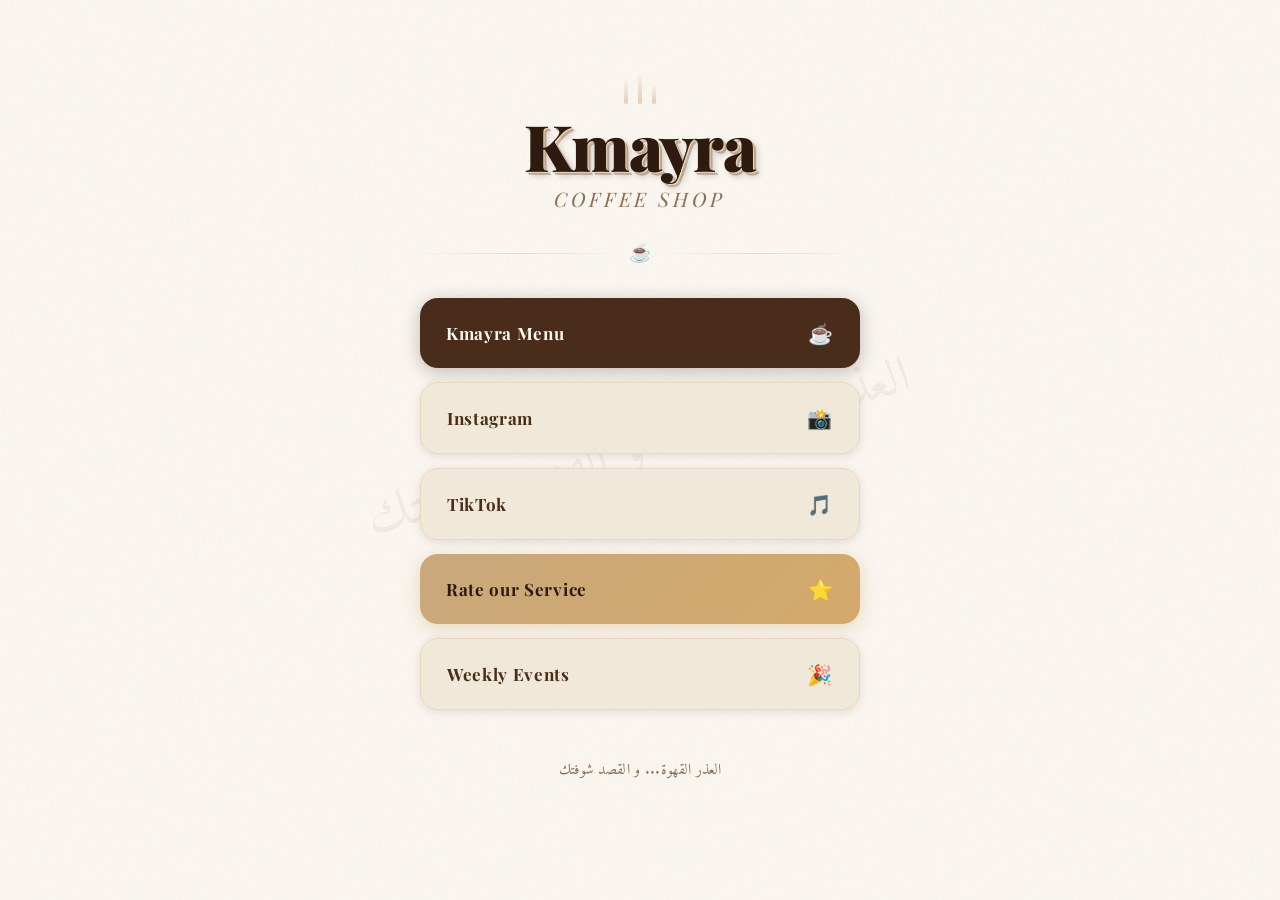
==== index.html @ 4f388abd "Add files via upload" ====
<!DOCTYPE html>
<html lang="en">
<head>
  <meta charset="UTF-8" />
  <meta name="viewport" content="width=device-width, initial-scale=1.0" />
  <meta name="description" content="Kmayra Coffee Shop — A cozy, modern café experience." />
  <title>Kmayra Coffee Shop</title>
  <link rel="stylesheet" href="style.css" />
</head>
<body>

  <!-- Arabic Calligraphy Background -->
  <div class="arabic-bg" aria-hidden="true">العذر القهوة... و القصد شوفتك</div>

  <main class="page">

    <!-- Hero -->
    <section class="hero">

      <!-- Steam animation -->
      <div class="steam-wrapper" aria-hidden="true">
        <div class="steam"></div>
        <div class="steam"></div>
        <div class="steam"></div>
      </div>

      <!-- Logo -->
      <div class="logo-container animate-in">
        <span class="logo-main">Kmayra</span>
        <span class="logo-sub">Coffee&nbsp;Shop</span>
      </div>

      <!-- Ornament divider -->
      <div class="ornament animate-in delay-1" aria-hidden="true">
        <span class="ornament-line"></span>
        <span class="ornament-icon">☕</span>
        <span class="ornament-line"></span>
      </div>

      <!-- Navigation Buttons -->
      <nav class="nav-links" aria-label="Main navigation">

        <a href="menu.html" class="nav-btn nav-btn--primary animate-in delay-2">
          <span class="btn-label">Kmayra Menu</span>
          <span class="btn-icon" aria-hidden="true">☕</span>
        </a>

        <a href="https://www.instagram.com/kmayra_coffeeshop/"
           target="_blank" rel="noopener noreferrer"
           class="nav-btn nav-btn--secondary animate-in delay-3">
          <span class="btn-label">Instagram</span>
          <span class="btn-icon" aria-hidden="true">📸</span>
        </a>

        <a href="https://www.tiktok.com/@kmayra_coffeeshop?_r=1&_t=ZS-961almNlycs"
           target="_blank" rel="noopener noreferrer"
           class="nav-btn nav-btn--secondary animate-in delay-4">
          <span class="btn-label">TikTok</span>
          <span class="btn-icon" aria-hidden="true">🎵</span>
        </a>

        <a href="https://www.google.com/maps/place/Kmayra+coffee+shop/@36.0304541,10.5072787,16.99z/data=!4m6!3m5!1s0x12fd85007e042441:0x80313b62e541119f!8m2!3d36.030453!4d10.5098625!16s%2Fg%2F11xp0xjvp0?entry=ttu&g_ep=EgoyMDI2MDQyOS4wIKXMDSoASAFQAw%3D%3D"
           target="_blank" rel="noopener noreferrer"
           class="nav-btn nav-btn--accent animate-in delay-5">
          <span class="btn-label">Rate our Service</span>
          <span class="btn-icon" aria-hidden="true">⭐</span>
        </a>

        <a href="events.html" class="nav-btn nav-btn--secondary animate-in delay-6">
          <span class="btn-label">Weekly Events</span>
          <span class="btn-icon" aria-hidden="true">🎉</span>
        </a>

      </nav>

      <!-- Footer tagline -->
      <p class="footer-tagline animate-in delay-6">
        العذر القهوة... و القصد شوفتك
      </p>

    </section>
  </main>

</body>
</html>
---- style.css ----
/* ============================================================
   KMAYRA COFFEE SHOP — Global Stylesheet
   ============================================================ */

@import url('https://fonts.googleapis.com/css2?family=Playfair+Display:ital,wght@0,400;0,700;0,900;1,400;1,700&family=Cormorant+Garamond:ital,wght@0,300;0,400;0,600;1,300;1,400&family=Amiri:ital,wght@0,400;0,700;1,400&display=swap');

/* ── Variables ─────────────────────────────────────────────── */
:root {
  --cream:        #faf6f0;
  --beige:        #f0e8d8;
  --parchment:    #e8d8c0;
  --latte:        #c9a87c;
  --espresso:     #4a2c1a;
  --mocha:        #2e1a0e;
  --ink:          #1c1108;
  --muted:        #8b6f50;
  --gold:         #b8860b;
  --soft-shadow:  rgba(74, 44, 26, 0.12);
  --deep-shadow:  rgba(30, 16, 8, 0.25);

  --font-display: 'Playfair Display', Georgia, serif;
  --font-body:    'Cormorant Garamond', Georgia, serif;
  --font-arabic:  'Amiri', serif;

  --radius-sm:    10px;
  --radius-md:    18px;
  --radius-lg:    28px;
  --radius-pill:  999px;

  --transition:   0.3s cubic-bezier(0.25, 0.46, 0.45, 0.94);
}

/* ── Reset & Base ───────────────────────────────────────────── */
*, *::before, *::after { box-sizing: border-box; margin: 0; padding: 0; }

html { scroll-behavior: smooth; -webkit-text-size-adjust: 100%; }

body {
  background-color: var(--cream);
  color: var(--espresso);
  font-family: var(--font-body);
  font-size: 17px;
  line-height: 1.7;
  min-height: 100vh;
  overflow-x: hidden;
}

/* ── Noise Texture Overlay ──────────────────────────────────── */
body::before {
  content: '';
  position: fixed;
  inset: 0;
  background-image: url("data:image/svg+xml,%3Csvg viewBox='0 0 256 256' xmlns='http://www.w3.org/2000/svg'%3E%3Cfilter id='noise'%3E%3CfeTurbulence type='fractalNoise' baseFrequency='0.9' numOctaves='4' stitchTiles='stitch'/%3E%3C/filter%3E%3Crect width='100%25' height='100%25' filter='url(%23noise)' opacity='0.04'/%3E%3C/svg%3E");
  pointer-events: none;
  z-index: 0;
}

/* ── Page Wrapper ───────────────────────────────────────────── */
.page {
  position: relative;
  z-index: 1;
  max-width: 480px;
  margin: 0 auto;
  padding: 0 20px 60px;
  min-height: 100vh;
}

/* ============================================================
   LANDING PAGE
   ============================================================ */

/* Arabic Calligraphy Background */
.arabic-bg {
  position: fixed;
  top: 50%;
  left: 50%;
  transform: translate(-50%, -50%) rotate(-15deg);
  font-family: var(--font-arabic);
  font-size: clamp(28px, 10vw, 52px);
  color: var(--espresso);
  opacity: 0.055;
  white-space: nowrap;
  pointer-events: none;
  z-index: 0;
  letter-spacing: 0.02em;
  text-align: center;
  line-height: 1.5;
  user-select: none;
}

/* Hero Section */
.hero {
  position: relative;
  z-index: 1;
  display: flex;
  flex-direction: column;
  align-items: center;
  padding-top: 64px;
  padding-bottom: 16px;
}

/* Steam Animation */
.steam-wrapper {
  display: flex;
  gap: 10px;
  margin-bottom: 10px;
  height: 40px;
  align-items: flex-end;
}

.steam {
  width: 4px;
  background: linear-gradient(to top, var(--latte), transparent);
  border-radius: var(--radius-pill);
  animation: steam 2.4s ease-in-out infinite;
  opacity: 0.5;
}
.steam:nth-child(1) { height: 24px; animation-delay: 0s; }
.steam:nth-child(2) { height: 32px; animation-delay: 0.4s; }
.steam:nth-child(3) { height: 20px; animation-delay: 0.8s; }

@keyframes steam {
  0%, 100% { transform: translateY(0) scaleX(1); opacity: 0.5; }
  50%       { transform: translateY(-10px) scaleX(1.3); opacity: 0.2; }
}

/* Logo */
.logo-container {
  text-align: center;
  margin-bottom: 8px;
}

.logo-main {
  display: block;
  font-family: var(--font-display);
  font-weight: 900;
  font-size: clamp(42px, 13vw, 64px);
  color: var(--mocha);
  letter-spacing: -0.02em;
  line-height: 1;
  text-shadow:
    1px 1px 0 var(--parchment),
    2px 2px 0 var(--latte),
    3px 3px 0 rgba(74,44,26,0.3),
    4px 4px 6px rgba(30,16,8,0.2);
  margin-bottom: 4px;
}

.logo-sub {
  display: block;
  font-family: var(--font-display);
  font-weight: 400;
  font-style: italic;
  font-size: clamp(15px, 4.5vw, 20px);
  color: var(--muted);
  letter-spacing: 0.18em;
  text-transform: uppercase;
}

/* Ornament Divider */
.ornament {
  display: flex;
  align-items: center;
  gap: 12px;
  margin: 20px 0 36px;
  width: 100%;
}

.ornament-line {
  flex: 1;
  height: 1px;
  background: linear-gradient(to right, transparent, var(--parchment), transparent);
}

.ornament-icon {
  font-size: 18px;
  color: var(--latte);
  line-height: 1;
}

/* Nav Buttons */
.nav-links {
  display: flex;
  flex-direction: column;
  gap: 14px;
  width: 100%;
}

.nav-btn {
  display: flex;
  align-items: center;
  justify-content: space-between;
  padding: 18px 26px;
  border-radius: var(--radius-md);
  text-decoration: none;
  font-family: var(--font-display);
  font-weight: 700;
  font-size: 17px;
  letter-spacing: 0.04em;
  transition: var(--transition);
  position: relative;
  overflow: hidden;
}

.nav-btn::before {
  content: '';
  position: absolute;
  inset: 0;
  opacity: 0;
  transition: opacity var(--transition);
}

.nav-btn:hover::before,
.nav-btn:active::before { opacity: 1; }

/* Primary button (menu) */
.nav-btn--primary {
  background: var(--espresso);
  color: var(--cream);
  box-shadow: 0 4px 18px var(--deep-shadow);
}
.nav-btn--primary::before {
  background: linear-gradient(135deg, var(--mocha), var(--espresso));
}
.nav-btn--primary:hover {
  transform: translateY(-2px);
  box-shadow: 0 8px 24px var(--deep-shadow);
}

/* Secondary buttons */
.nav-btn--secondary {
  background: var(--beige);
  color: var(--espresso);
  border: 1.5px solid var(--parchment);
  box-shadow: 0 2px 10px var(--soft-shadow);
}
.nav-btn--secondary::before {
  background: linear-gradient(135deg, var(--parchment), var(--beige));
}
.nav-btn--secondary:hover {
  transform: translateY(-2px);
  border-color: var(--latte);
  box-shadow: 0 6px 18px var(--soft-shadow);
}

/* Accent (rate/google) */
.nav-btn--accent {
  background: linear-gradient(135deg, var(--latte), #d4a96a);
  color: var(--mocha);
  box-shadow: 0 4px 18px rgba(200, 160, 100, 0.35);
}
.nav-btn--accent:hover {
  transform: translateY(-2px);
  box-shadow: 0 8px 24px rgba(200, 160, 100, 0.45);
}

.btn-label { flex: 1; }

.btn-icon {
  font-size: 20px;
  transition: transform var(--transition);
}
.nav-btn:hover .btn-icon { transform: translateX(4px); }

/* Footer tagline */
.footer-tagline {
  margin-top: 48px;
  text-align: center;
  font-family: var(--font-arabic);
  font-size: 15px;
  color: var(--muted);
  opacity: 0.7;
  letter-spacing: 0.02em;
}

/* ============================================================
   SHARED PAGE HEADER (menu / events)
   ============================================================ */

.page-header {
  position: relative;
  z-index: 1;
  padding-top: 40px;
  padding-bottom: 28px;
  text-align: center;
}

.back-btn {
  display: inline-flex;
  align-items: center;
  gap: 8px;
  text-decoration: none;
  font-family: var(--font-body);
  font-size: 14px;
  letter-spacing: 0.1em;
  text-transform: uppercase;
  color: var(--muted);
  margin-bottom: 28px;
  transition: color var(--transition);
  padding: 8px 16px;
  border: 1px solid var(--parchment);
  border-radius: var(--radius-pill);
  background: var(--beige);
}
.back-btn:hover { color: var(--espresso); border-color: var(--latte); }

.page-title {
  font-family: var(--font-display);
  font-weight: 900;
  font-size: clamp(32px, 10vw, 48px);
  color: var(--mocha);
  line-height: 1.1;
  text-shadow: 2px 2px 0 var(--parchment), 3px 3px 4px rgba(30,16,8,0.15);
  margin-bottom: 6px;
}

.page-subtitle {
  font-family: var(--font-display);
  font-style: italic;
  font-size: 15px;
  color: var(--muted);
  letter-spacing: 0.12em;
}

/* ============================================================
   MENU PAGE
   ============================================================ */

.menu-body { position: relative; z-index: 1; }

/* Menu Section */
.menu-section {
  margin-bottom: 40px;
}

.section-header {
  display: flex;
  align-items: center;
  gap: 12px;
  margin-bottom: 16px;
}

.section-icon { font-size: 22px; }

.section-title {
  font-family: var(--font-display);
  font-weight: 700;
  font-size: 20px;
  color: var(--espresso);
  letter-spacing: 0.04em;
}

.section-line {
  flex: 1;
  height: 1px;
  background: linear-gradient(to right, var(--parchment), transparent);
}

/* Menu Card */
.menu-card {
  background: var(--beige);
  border: 1px solid var(--parchment);
  border-radius: var(--radius-md);
  overflow: hidden;
  box-shadow: 0 2px 12px var(--soft-shadow);
}

.menu-item {
  display: flex;
  align-items: flex-start;
  justify-content: space-between;
  gap: 12px;
  padding: 14px 18px;
  border-bottom: 1px solid rgba(201, 168, 124, 0.25);
  transition: background var(--transition);
}
.menu-item:last-child { border-bottom: none; }
.menu-item:hover { background: rgba(232, 216, 192, 0.5); }

.item-info { flex: 1; min-width: 0; }

.item-name {
  font-family: var(--font-display);
  font-weight: 700;
  font-size: 15px;
  color: var(--espresso);
  line-height: 1.3;
}

.item-desc {
  font-family: var(--font-body);
  font-style: italic;
  font-size: 13px;
  color: var(--muted);
  margin-top: 3px;
  line-height: 1.5;
}

.item-price {
  font-family: var(--font-display);
  font-weight: 900;
  font-size: 14px;
  color: var(--latte);
  white-space: nowrap;
  padding-top: 2px;
}

.item-price--tbd {
  font-weight: 400;
  font-style: italic;
  font-size: 12px;
  color: var(--muted);
}

/* Size variants */
.price-variants {
  display: flex;
  flex-direction: column;
  align-items: flex-end;
  gap: 2px;
}
.price-variant {
  font-size: 12px;
  color: var(--muted);
  font-family: var(--font-body);
}
.price-variant strong {
  font-family: var(--font-display);
  font-weight: 700;
  font-size: 13px;
  color: var(--latte);
}

/* Coming Soon Note */
.coming-soon-note {
  margin-top: 14px;
  padding: 12px 16px;
  background: linear-gradient(135deg, rgba(201,168,124,0.15), rgba(232,216,192,0.4));
  border: 1px dashed var(--latte);
  border-radius: var(--radius-sm);
  font-family: var(--font-display);
  font-style: italic;
  font-size: 13px;
  color: var(--gold);
  text-align: center;
}

/* ============================================================
   EVENTS PAGE
   ============================================================ */

.events-body { position: relative; z-index: 1; }

.events-grid {
  display: flex;
  flex-direction: column;
  gap: 24px;
}

/* Event Card */
.event-card {
  background: var(--beige);
  border: 1.5px solid var(--parchment);
  border-radius: var(--radius-lg);
  overflow: hidden;
  box-shadow: 0 4px 20px var(--soft-shadow);
  transition: transform var(--transition), box-shadow var(--transition);
  position: relative;
}
.event-card:hover {
  transform: translateY(-4px);
  box-shadow: 0 10px 30px var(--deep-shadow);
}

.event-card-accent {
  height: 5px;
  background: linear-gradient(90deg, var(--espresso), var(--latte), var(--espresso));
}

.event-card-body { padding: 24px 22px; }

.event-meta {
  display: flex;
  align-items: center;
  gap: 10px;
  margin-bottom: 16px;
}

.event-day-badge {
  display: flex;
  flex-direction: column;
  align-items: center;
  justify-content: center;
  width: 54px;
  height: 54px;
  border-radius: var(--radius-sm);
  background: var(--espresso);
  color: var(--cream);
  flex-shrink: 0;
}

.event-day-name {
  font-family: var(--font-body);
  font-size: 10px;
  letter-spacing: 0.1em;
  text-transform: uppercase;
  opacity: 0.75;
  line-height: 1;
}

.event-day-num {
  font-family: var(--font-display);
  font-weight: 900;
  font-size: 22px;
  line-height: 1;
  margin-top: 2px;
}

.event-date-text {
  font-family: var(--font-body);
  font-style: italic;
  font-size: 13px;
  color: var(--muted);
  line-height: 1.4;
}
.event-date-text strong {
  display: block;
  font-style: normal;
  font-family: var(--font-display);
  font-size: 14px;
  color: var(--espresso);
}

.event-title {
  font-family: var(--font-display);
  font-weight: 900;
  font-size: 22px;
  color: var(--mocha);
  line-height: 1.2;
  margin-bottom: 10px;
}

.event-desc {
  font-family: var(--font-body);
  font-size: 15px;
  color: var(--muted);
  line-height: 1.7;
}

.event-card-footer {
  display: flex;
  align-items: center;
  justify-content: space-between;
  padding: 14px 22px;
  border-top: 1px solid rgba(201, 168, 124, 0.3);
  background: rgba(240, 232, 216, 0.5);
}

.event-tag {
  font-family: var(--font-body);
  font-size: 11px;
  letter-spacing: 0.12em;
  text-transform: uppercase;
  color: var(--muted);
  padding: 4px 10px;
  border: 1px solid var(--parchment);
  border-radius: var(--radius-pill);
}

.event-icon { font-size: 20px; }

/* No events state */
.events-empty {
  text-align: center;
  padding: 48px 24px;
  color: var(--muted);
  font-style: italic;
}

/* ============================================================
   ANIMATIONS
   ============================================================ */

@keyframes fadeInUp {
  from { opacity: 0; transform: translateY(20px); }
  to   { opacity: 1; transform: translateY(0); }
}

.animate-in {
  animation: fadeInUp 0.6s ease both;
}

.delay-1 { animation-delay: 0.1s; }
.delay-2 { animation-delay: 0.2s; }
.delay-3 { animation-delay: 0.3s; }
.delay-4 { animation-delay: 0.4s; }
.delay-5 { animation-delay: 0.5s; }
.delay-6 { animation-delay: 0.6s; }

/* ============================================================
   UTILITIES
   ============================================================ */

.text-center { text-align: center; }

/* Scrollbar styling */
::-webkit-scrollbar { width: 6px; }
::-webkit-scrollbar-track { background: var(--cream); }
::-webkit-scrollbar-thumb { background: var(--parchment); border-radius: 3px; }
::-webkit-scrollbar-thumb:hover { background: var(--latte); }
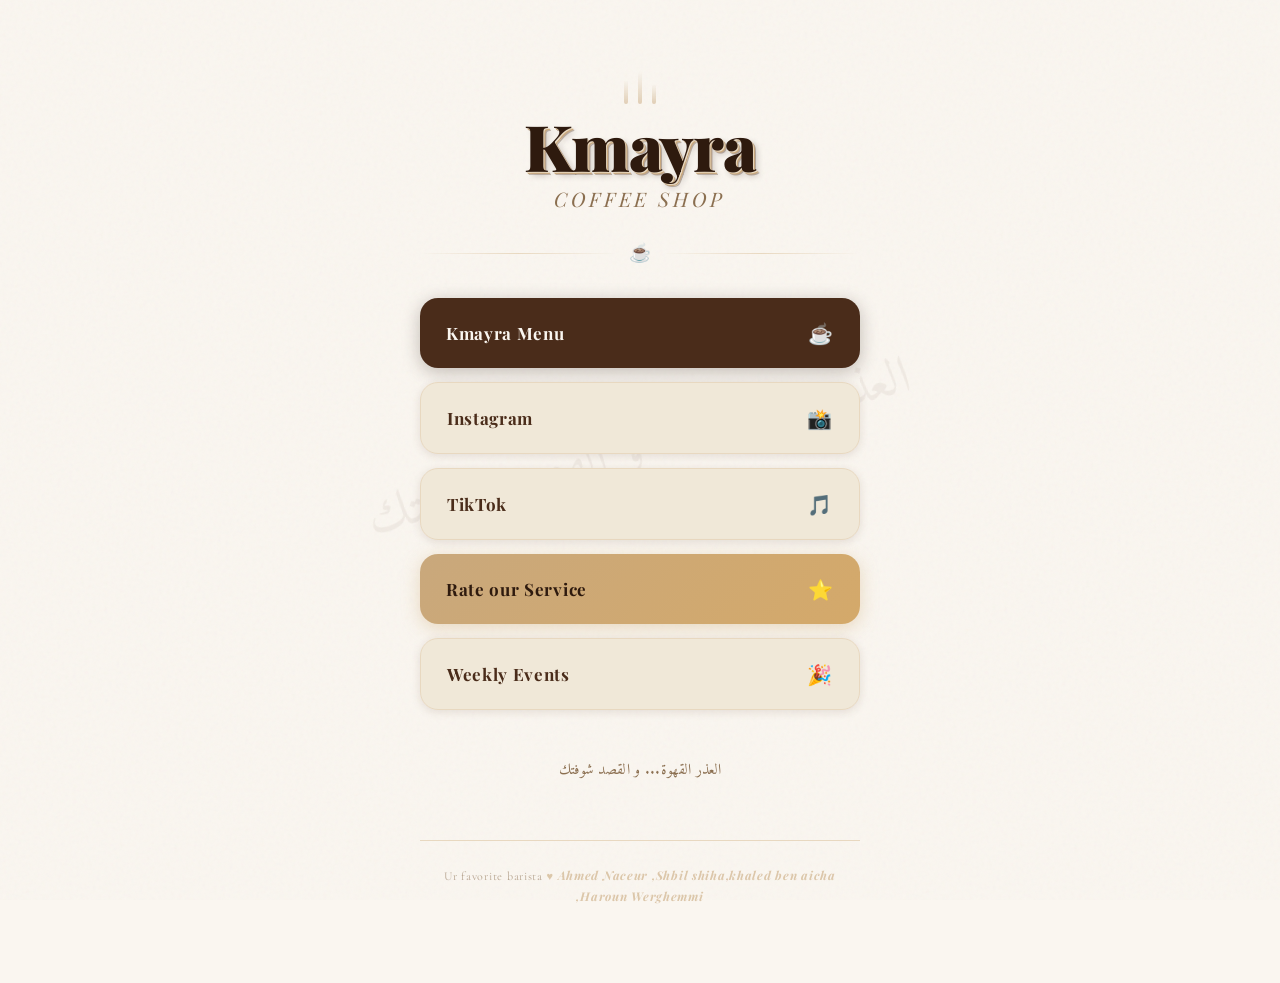
==== commit 7c0d059c: "update" ====
--- a/index.html
+++ b/index.html
@@ -1,85 +1,91 @@
-<!DOCTYPE html>
-<html lang="en">
-<head>
-  <meta charset="UTF-8" />
-  <meta name="viewport" content="width=device-width, initial-scale=1.0" />
-  <meta name="description" content="Kmayra Coffee Shop — A cozy, modern café experience." />
-  <title>Kmayra Coffee Shop</title>
-  <link rel="stylesheet" href="style.css" />
-</head>
-<body>
-
-  <!-- Arabic Calligraphy Background -->
-  <div class="arabic-bg" aria-hidden="true">العذر القهوة... و القصد شوفتك</div>
-
-  <main class="page">
-
-    <!-- Hero -->
-    <section class="hero">
-
-      <!-- Steam animation -->
-      <div class="steam-wrapper" aria-hidden="true">
-        <div class="steam"></div>
-        <div class="steam"></div>
-        <div class="steam"></div>
-      </div>
-
-      <!-- Logo -->
-      <div class="logo-container animate-in">
-        <span class="logo-main">Kmayra</span>
-        <span class="logo-sub">Coffee&nbsp;Shop</span>
-      </div>
-
-      <!-- Ornament divider -->
-      <div class="ornament animate-in delay-1" aria-hidden="true">
-        <span class="ornament-line"></span>
-        <span class="ornament-icon">☕</span>
-        <span class="ornament-line"></span>
-      </div>
-
-      <!-- Navigation Buttons -->
-      <nav class="nav-links" aria-label="Main navigation">
-
-        <a href="menu.html" class="nav-btn nav-btn--primary animate-in delay-2">
-          <span class="btn-label">Kmayra Menu</span>
-          <span class="btn-icon" aria-hidden="true">☕</span>
-        </a>
-
-        <a href="https://www.instagram.com/kmayra_coffeeshop/"
-           target="_blank" rel="noopener noreferrer"
-           class="nav-btn nav-btn--secondary animate-in delay-3">
-          <span class="btn-label">Instagram</span>
-          <span class="btn-icon" aria-hidden="true">📸</span>
-        </a>
-
-        <a href="https://www.tiktok.com/@kmayra_coffeeshop?_r=1&_t=ZS-961almNlycs"
-           target="_blank" rel="noopener noreferrer"
-           class="nav-btn nav-btn--secondary animate-in delay-4">
-          <span class="btn-label">TikTok</span>
-          <span class="btn-icon" aria-hidden="true">🎵</span>
-        </a>
-
-        <a href="https://www.google.com/maps/place/Kmayra+coffee+shop/@36.0304541,10.5072787,16.99z/data=!4m6!3m5!1s0x12fd85007e042441:0x80313b62e541119f!8m2!3d36.030453!4d10.5098625!16s%2Fg%2F11xp0xjvp0?entry=ttu&g_ep=EgoyMDI2MDQyOS4wIKXMDSoASAFQAw%3D%3D"
-           target="_blank" rel="noopener noreferrer"
-           class="nav-btn nav-btn--accent animate-in delay-5">
-          <span class="btn-label">Rate our Service</span>
-          <span class="btn-icon" aria-hidden="true">⭐</span>
-        </a>
-
-        <a href="events.html" class="nav-btn nav-btn--secondary animate-in delay-6">
-          <span class="btn-label">Weekly Events</span>
-          <span class="btn-icon" aria-hidden="true">🎉</span>
-        </a>
-
-      </nav>
-
-      <!-- Footer tagline -->
-      <p class="footer-tagline animate-in delay-6">
-        العذر القهوة... و القصد شوفتك
-      </p>
-
-    </section>
-  </main>
-
-</body>
+<!DOCTYPE html>
+<html lang="en">
+<head>
+  <meta charset="UTF-8" />
+  <meta name="viewport" content="width=device-width, initial-scale=1.0" />
+  <meta name="description" content="Kmayra Coffee Shop — A cozy, modern café experience." />
+  <title>Kmayra Coffee Shop</title>
+  <link rel="stylesheet" href="style.css" />
+</head>
+<body>
+
+  <!-- Arabic Calligraphy Background -->
+  <div class="arabic-bg" aria-hidden="true">العذر القهوة... و القصد شوفتك</div>
+
+  <main class="page">
+
+    <!-- Hero -->
+    <section class="hero">
+
+      <!-- Steam animation -->
+      <div class="steam-wrapper" aria-hidden="true">
+        <div class="steam"></div>
+        <div class="steam"></div>
+        <div class="steam"></div>
+      </div>
+
+      <!-- Logo -->
+      <div class="logo-container animate-in">
+        <span class="logo-main">Kmayra</span>
+        <span class="logo-sub">Coffee&nbsp;Shop</span>
+      </div>
+
+      <!-- Ornament divider -->
+      <div class="ornament animate-in delay-1" aria-hidden="true">
+        <span class="ornament-line"></span>
+        <span class="ornament-icon">☕</span>
+        <span class="ornament-line"></span>
+      </div>
+
+      <!-- Navigation Buttons -->
+      <nav class="nav-links" aria-label="Main navigation">
+
+        <a href="menu.html" class="nav-btn nav-btn--primary animate-in delay-2">
+          <span class="btn-label">Kmayra Menu</span>
+          <span class="btn-icon" aria-hidden="true">☕</span>
+        </a>
+
+        <a href="https://www.instagram.com/kmayra_coffeeshop/"
+           target="_blank" rel="noopener noreferrer"
+           class="nav-btn nav-btn--secondary animate-in delay-3">
+          <span class="btn-label">Instagram</span>
+          <span class="btn-icon" aria-hidden="true">📸</span>
+        </a>
+
+        <a href="https://www.tiktok.com/@kmayra_coffeeshop?_r=1&_t=ZS-961almNlycs"
+           target="_blank" rel="noopener noreferrer"
+           class="nav-btn nav-btn--secondary animate-in delay-4">
+          <span class="btn-label">TikTok</span>
+          <span class="btn-icon" aria-hidden="true">🎵</span>
+        </a>
+
+        <a href="https://www.google.com/maps/place/Kmayra+coffee+shop/@36.0304541,10.5072787,16.99z/data=!4m6!3m5!1s0x12fd85007e042441:0x80313b62e541119f!8m2!3d36.030453!4d10.5098625!16s%2Fg%2F11xp0xjvp0?entry=ttu&g_ep=EgoyMDI2MDQyOS4wIKXMDSoASAFQAw%3D%3D"
+           target="_blank" rel="noopener noreferrer"
+           class="nav-btn nav-btn--accent animate-in delay-5">
+          <span class="btn-label">Rate our Service</span>
+          <span class="btn-icon" aria-hidden="true">⭐</span>
+        </a>
+
+        <a href="events.html" class="nav-btn nav-btn--secondary animate-in delay-6">
+          <span class="btn-label">Weekly Events</span>
+          <span class="btn-icon" aria-hidden="true">🎉</span>
+        </a>
+
+      </nav>
+
+      <!-- Footer tagline -->
+      <p class="footer-tagline animate-in delay-6">
+        العذر القهوة... و القصد شوفتك
+      </p>
+      <footer class="page-footer animate-in delay-3">
+      <p class="footer-made">
+        Ur favorite barista  <span class="footer-heart">♥</span>  <span>Ahmed Naceur ,Shbil shiha,khaled ben aicha ,Haroun Werghemmi</span>
+      </p>
+    </footer>
+
+
+    </section>
+  </main>
+
+</body>
 </html>
--- a/style.css
+++ b/style.css
@@ -1,610 +1,684 @@
-/* ============================================================
-   KMAYRA COFFEE SHOP — Global Stylesheet
-   ============================================================ */
-
-@import url('https://fonts.googleapis.com/css2?family=Playfair+Display:ital,wght@0,400;0,700;0,900;1,400;1,700&family=Cormorant+Garamond:ital,wght@0,300;0,400;0,600;1,300;1,400&family=Amiri:ital,wght@0,400;0,700;1,400&display=swap');
-
-/* ── Variables ─────────────────────────────────────────────── */
-:root {
-  --cream:        #faf6f0;
-  --beige:        #f0e8d8;
-  --parchment:    #e8d8c0;
-  --latte:        #c9a87c;
-  --espresso:     #4a2c1a;
-  --mocha:        #2e1a0e;
-  --ink:          #1c1108;
-  --muted:        #8b6f50;
-  --gold:         #b8860b;
-  --soft-shadow:  rgba(74, 44, 26, 0.12);
-  --deep-shadow:  rgba(30, 16, 8, 0.25);
-
-  --font-display: 'Playfair Display', Georgia, serif;
-  --font-body:    'Cormorant Garamond', Georgia, serif;
-  --font-arabic:  'Amiri', serif;
-
-  --radius-sm:    10px;
-  --radius-md:    18px;
-  --radius-lg:    28px;
-  --radius-pill:  999px;
-
-  --transition:   0.3s cubic-bezier(0.25, 0.46, 0.45, 0.94);
-}
-
-/* ── Reset & Base ───────────────────────────────────────────── */
-*, *::before, *::after { box-sizing: border-box; margin: 0; padding: 0; }
-
-html { scroll-behavior: smooth; -webkit-text-size-adjust: 100%; }
-
-body {
-  background-color: var(--cream);
-  color: var(--espresso);
-  font-family: var(--font-body);
-  font-size: 17px;
-  line-height: 1.7;
-  min-height: 100vh;
-  overflow-x: hidden;
-}
-
-/* ── Noise Texture Overlay ──────────────────────────────────── */
-body::before {
-  content: '';
-  position: fixed;
-  inset: 0;
-  background-image: url("data:image/svg+xml,%3Csvg viewBox='0 0 256 256' xmlns='http://www.w3.org/2000/svg'%3E%3Cfilter id='noise'%3E%3CfeTurbulence type='fractalNoise' baseFrequency='0.9' numOctaves='4' stitchTiles='stitch'/%3E%3C/filter%3E%3Crect width='100%25' height='100%25' filter='url(%23noise)' opacity='0.04'/%3E%3C/svg%3E");
-  pointer-events: none;
-  z-index: 0;
-}
-
-/* ── Page Wrapper ───────────────────────────────────────────── */
-.page {
-  position: relative;
-  z-index: 1;
-  max-width: 480px;
-  margin: 0 auto;
-  padding: 0 20px 60px;
-  min-height: 100vh;
-}
-
-/* ============================================================
-   LANDING PAGE
-   ============================================================ */
-
-/* Arabic Calligraphy Background */
-.arabic-bg {
-  position: fixed;
-  top: 50%;
-  left: 50%;
-  transform: translate(-50%, -50%) rotate(-15deg);
-  font-family: var(--font-arabic);
-  font-size: clamp(28px, 10vw, 52px);
-  color: var(--espresso);
-  opacity: 0.055;
-  white-space: nowrap;
-  pointer-events: none;
-  z-index: 0;
-  letter-spacing: 0.02em;
-  text-align: center;
-  line-height: 1.5;
-  user-select: none;
-}
-
-/* Hero Section */
-.hero {
-  position: relative;
-  z-index: 1;
-  display: flex;
-  flex-direction: column;
-  align-items: center;
-  padding-top: 64px;
-  padding-bottom: 16px;
-}
-
-/* Steam Animation */
-.steam-wrapper {
-  display: flex;
-  gap: 10px;
-  margin-bottom: 10px;
-  height: 40px;
-  align-items: flex-end;
-}
-
-.steam {
-  width: 4px;
-  background: linear-gradient(to top, var(--latte), transparent);
-  border-radius: var(--radius-pill);
-  animation: steam 2.4s ease-in-out infinite;
-  opacity: 0.5;
-}
-.steam:nth-child(1) { height: 24px; animation-delay: 0s; }
-.steam:nth-child(2) { height: 32px; animation-delay: 0.4s; }
-.steam:nth-child(3) { height: 20px; animation-delay: 0.8s; }
-
-@keyframes steam {
-  0%, 100% { transform: translateY(0) scaleX(1); opacity: 0.5; }
-  50%       { transform: translateY(-10px) scaleX(1.3); opacity: 0.2; }
-}
-
-/* Logo */
-.logo-container {
-  text-align: center;
-  margin-bottom: 8px;
-}
-
-.logo-main {
-  display: block;
-  font-family: var(--font-display);
-  font-weight: 900;
-  font-size: clamp(42px, 13vw, 64px);
-  color: var(--mocha);
-  letter-spacing: -0.02em;
-  line-height: 1;
-  text-shadow:
-    1px 1px 0 var(--parchment),
-    2px 2px 0 var(--latte),
-    3px 3px 0 rgba(74,44,26,0.3),
-    4px 4px 6px rgba(30,16,8,0.2);
-  margin-bottom: 4px;
-}
-
-.logo-sub {
-  display: block;
-  font-family: var(--font-display);
-  font-weight: 400;
-  font-style: italic;
-  font-size: clamp(15px, 4.5vw, 20px);
-  color: var(--muted);
-  letter-spacing: 0.18em;
-  text-transform: uppercase;
-}
-
-/* Ornament Divider */
-.ornament {
-  display: flex;
-  align-items: center;
-  gap: 12px;
-  margin: 20px 0 36px;
-  width: 100%;
-}
-
-.ornament-line {
-  flex: 1;
-  height: 1px;
-  background: linear-gradient(to right, transparent, var(--parchment), transparent);
-}
-
-.ornament-icon {
-  font-size: 18px;
-  color: var(--latte);
-  line-height: 1;
-}
-
-/* Nav Buttons */
-.nav-links {
-  display: flex;
-  flex-direction: column;
-  gap: 14px;
-  width: 100%;
-}
-
-.nav-btn {
-  display: flex;
-  align-items: center;
-  justify-content: space-between;
-  padding: 18px 26px;
-  border-radius: var(--radius-md);
-  text-decoration: none;
-  font-family: var(--font-display);
-  font-weight: 700;
-  font-size: 17px;
-  letter-spacing: 0.04em;
-  transition: var(--transition);
-  position: relative;
-  overflow: hidden;
-}
-
-.nav-btn::before {
-  content: '';
-  position: absolute;
-  inset: 0;
-  opacity: 0;
-  transition: opacity var(--transition);
-}
-
-.nav-btn:hover::before,
-.nav-btn:active::before { opacity: 1; }
-
-/* Primary button (menu) */
-.nav-btn--primary {
-  background: var(--espresso);
-  color: var(--cream);
-  box-shadow: 0 4px 18px var(--deep-shadow);
-}
-.nav-btn--primary::before {
-  background: linear-gradient(135deg, var(--mocha), var(--espresso));
-}
-.nav-btn--primary:hover {
-  transform: translateY(-2px);
-  box-shadow: 0 8px 24px var(--deep-shadow);
-}
-
-/* Secondary buttons */
-.nav-btn--secondary {
-  background: var(--beige);
-  color: var(--espresso);
-  border: 1.5px solid var(--parchment);
-  box-shadow: 0 2px 10px var(--soft-shadow);
-}
-.nav-btn--secondary::before {
-  background: linear-gradient(135deg, var(--parchment), var(--beige));
-}
-.nav-btn--secondary:hover {
-  transform: translateY(-2px);
-  border-color: var(--latte);
-  box-shadow: 0 6px 18px var(--soft-shadow);
-}
-
-/* Accent (rate/google) */
-.nav-btn--accent {
-  background: linear-gradient(135deg, var(--latte), #d4a96a);
-  color: var(--mocha);
-  box-shadow: 0 4px 18px rgba(200, 160, 100, 0.35);
-}
-.nav-btn--accent:hover {
-  transform: translateY(-2px);
-  box-shadow: 0 8px 24px rgba(200, 160, 100, 0.45);
-}
-
-.btn-label { flex: 1; }
-
-.btn-icon {
-  font-size: 20px;
-  transition: transform var(--transition);
-}
-.nav-btn:hover .btn-icon { transform: translateX(4px); }
-
-/* Footer tagline */
-.footer-tagline {
-  margin-top: 48px;
-  text-align: center;
-  font-family: var(--font-arabic);
-  font-size: 15px;
-  color: var(--muted);
-  opacity: 0.7;
-  letter-spacing: 0.02em;
-}
-
-/* ============================================================
-   SHARED PAGE HEADER (menu / events)
-   ============================================================ */
-
-.page-header {
-  position: relative;
-  z-index: 1;
-  padding-top: 40px;
-  padding-bottom: 28px;
-  text-align: center;
-}
-
-.back-btn {
-  display: inline-flex;
-  align-items: center;
-  gap: 8px;
-  text-decoration: none;
-  font-family: var(--font-body);
-  font-size: 14px;
-  letter-spacing: 0.1em;
-  text-transform: uppercase;
-  color: var(--muted);
-  margin-bottom: 28px;
-  transition: color var(--transition);
-  padding: 8px 16px;
-  border: 1px solid var(--parchment);
-  border-radius: var(--radius-pill);
-  background: var(--beige);
-}
-.back-btn:hover { color: var(--espresso); border-color: var(--latte); }
-
-.page-title {
-  font-family: var(--font-display);
-  font-weight: 900;
-  font-size: clamp(32px, 10vw, 48px);
-  color: var(--mocha);
-  line-height: 1.1;
-  text-shadow: 2px 2px 0 var(--parchment), 3px 3px 4px rgba(30,16,8,0.15);
-  margin-bottom: 6px;
-}
-
-.page-subtitle {
-  font-family: var(--font-display);
-  font-style: italic;
-  font-size: 15px;
-  color: var(--muted);
-  letter-spacing: 0.12em;
-}
-
-/* ============================================================
-   MENU PAGE
-   ============================================================ */
-
-.menu-body { position: relative; z-index: 1; }
-
-/* Menu Section */
-.menu-section {
-  margin-bottom: 40px;
-}
-
-.section-header {
-  display: flex;
-  align-items: center;
-  gap: 12px;
-  margin-bottom: 16px;
-}
-
-.section-icon { font-size: 22px; }
-
-.section-title {
-  font-family: var(--font-display);
-  font-weight: 700;
-  font-size: 20px;
-  color: var(--espresso);
-  letter-spacing: 0.04em;
-}
-
-.section-line {
-  flex: 1;
-  height: 1px;
-  background: linear-gradient(to right, var(--parchment), transparent);
-}
-
-/* Menu Card */
-.menu-card {
-  background: var(--beige);
-  border: 1px solid var(--parchment);
-  border-radius: var(--radius-md);
-  overflow: hidden;
-  box-shadow: 0 2px 12px var(--soft-shadow);
-}
-
-.menu-item {
-  display: flex;
-  align-items: flex-start;
-  justify-content: space-between;
-  gap: 12px;
-  padding: 14px 18px;
-  border-bottom: 1px solid rgba(201, 168, 124, 0.25);
-  transition: background var(--transition);
-}
-.menu-item:last-child { border-bottom: none; }
-.menu-item:hover { background: rgba(232, 216, 192, 0.5); }
-
-.item-info { flex: 1; min-width: 0; }
-
-.item-name {
-  font-family: var(--font-display);
-  font-weight: 700;
-  font-size: 15px;
-  color: var(--espresso);
-  line-height: 1.3;
-}
-
-.item-desc {
-  font-family: var(--font-body);
-  font-style: italic;
-  font-size: 13px;
-  color: var(--muted);
-  margin-top: 3px;
-  line-height: 1.5;
-}
-
-.item-price {
-  font-family: var(--font-display);
-  font-weight: 900;
-  font-size: 14px;
-  color: var(--latte);
-  white-space: nowrap;
-  padding-top: 2px;
-}
-
-.item-price--tbd {
-  font-weight: 400;
-  font-style: italic;
-  font-size: 12px;
-  color: var(--muted);
-}
-
-/* Size variants */
-.price-variants {
-  display: flex;
-  flex-direction: column;
-  align-items: flex-end;
-  gap: 2px;
-}
-.price-variant {
-  font-size: 12px;
-  color: var(--muted);
-  font-family: var(--font-body);
-}
-.price-variant strong {
-  font-family: var(--font-display);
-  font-weight: 700;
-  font-size: 13px;
-  color: var(--latte);
-}
-
-/* Coming Soon Note */
-.coming-soon-note {
-  margin-top: 14px;
-  padding: 12px 16px;
-  background: linear-gradient(135deg, rgba(201,168,124,0.15), rgba(232,216,192,0.4));
-  border: 1px dashed var(--latte);
-  border-radius: var(--radius-sm);
-  font-family: var(--font-display);
-  font-style: italic;
-  font-size: 13px;
-  color: var(--gold);
-  text-align: center;
-}
-
-/* ============================================================
-   EVENTS PAGE
-   ============================================================ */
-
-.events-body { position: relative; z-index: 1; }
-
-.events-grid {
-  display: flex;
-  flex-direction: column;
-  gap: 24px;
-}
-
-/* Event Card */
-.event-card {
-  background: var(--beige);
-  border: 1.5px solid var(--parchment);
-  border-radius: var(--radius-lg);
-  overflow: hidden;
-  box-shadow: 0 4px 20px var(--soft-shadow);
-  transition: transform var(--transition), box-shadow var(--transition);
-  position: relative;
-}
-.event-card:hover {
-  transform: translateY(-4px);
-  box-shadow: 0 10px 30px var(--deep-shadow);
-}
-
-.event-card-accent {
-  height: 5px;
-  background: linear-gradient(90deg, var(--espresso), var(--latte), var(--espresso));
-}
-
-.event-card-body { padding: 24px 22px; }
-
-.event-meta {
-  display: flex;
-  align-items: center;
-  gap: 10px;
-  margin-bottom: 16px;
-}
-
-.event-day-badge {
-  display: flex;
-  flex-direction: column;
-  align-items: center;
-  justify-content: center;
-  width: 54px;
-  height: 54px;
-  border-radius: var(--radius-sm);
-  background: var(--espresso);
-  color: var(--cream);
-  flex-shrink: 0;
-}
-
-.event-day-name {
-  font-family: var(--font-body);
-  font-size: 10px;
-  letter-spacing: 0.1em;
-  text-transform: uppercase;
-  opacity: 0.75;
-  line-height: 1;
-}
-
-.event-day-num {
-  font-family: var(--font-display);
-  font-weight: 900;
-  font-size: 22px;
-  line-height: 1;
-  margin-top: 2px;
-}
-
-.event-date-text {
-  font-family: var(--font-body);
-  font-style: italic;
-  font-size: 13px;
-  color: var(--muted);
-  line-height: 1.4;
-}
-.event-date-text strong {
-  display: block;
-  font-style: normal;
-  font-family: var(--font-display);
-  font-size: 14px;
-  color: var(--espresso);
-}
-
-.event-title {
-  font-family: var(--font-display);
-  font-weight: 900;
-  font-size: 22px;
-  color: var(--mocha);
-  line-height: 1.2;
-  margin-bottom: 10px;
-}
-
-.event-desc {
-  font-family: var(--font-body);
-  font-size: 15px;
-  color: var(--muted);
-  line-height: 1.7;
-}
-
-.event-card-footer {
-  display: flex;
-  align-items: center;
-  justify-content: space-between;
-  padding: 14px 22px;
-  border-top: 1px solid rgba(201, 168, 124, 0.3);
-  background: rgba(240, 232, 216, 0.5);
-}
-
-.event-tag {
-  font-family: var(--font-body);
-  font-size: 11px;
-  letter-spacing: 0.12em;
-  text-transform: uppercase;
-  color: var(--muted);
-  padding: 4px 10px;
-  border: 1px solid var(--parchment);
-  border-radius: var(--radius-pill);
-}
-
-.event-icon { font-size: 20px; }
-
-/* No events state */
-.events-empty {
-  text-align: center;
-  padding: 48px 24px;
-  color: var(--muted);
-  font-style: italic;
-}
-
-/* ============================================================
-   ANIMATIONS
-   ============================================================ */
-
-@keyframes fadeInUp {
-  from { opacity: 0; transform: translateY(20px); }
-  to   { opacity: 1; transform: translateY(0); }
-}
-
-.animate-in {
-  animation: fadeInUp 0.6s ease both;
-}
-
-.delay-1 { animation-delay: 0.1s; }
-.delay-2 { animation-delay: 0.2s; }
-.delay-3 { animation-delay: 0.3s; }
-.delay-4 { animation-delay: 0.4s; }
-.delay-5 { animation-delay: 0.5s; }
-.delay-6 { animation-delay: 0.6s; }
-
-/* ============================================================
-   UTILITIES
-   ============================================================ */
-
-.text-center { text-align: center; }
-
-/* Scrollbar styling */
-::-webkit-scrollbar { width: 6px; }
-::-webkit-scrollbar-track { background: var(--cream); }
-::-webkit-scrollbar-thumb { background: var(--parchment); border-radius: 3px; }
+/* ============================================================
+   KMAYRA COFFEE SHOP — Global Stylesheet
+   ============================================================ */
+
+@import url('https://fonts.googleapis.com/css2?family=Playfair+Display:ital,wght@0,400;0,700;0,900;1,400;1,700&family=Cormorant+Garamond:ital,wght@0,300;0,400;0,600;1,300;1,400&family=Amiri:ital,wght@0,400;0,700;1,400&display=swap');
+
+/* ── Variables ─────────────────────────────────────────────── */
+:root {
+  --cream:        #faf6f0;
+  --beige:        #f0e8d8;
+  --parchment:    #e8d8c0;
+  --latte:        #c9a87c;
+  --espresso:     #4a2c1a;
+  --mocha:        #2e1a0e;
+  --ink:          #1c1108;
+  --muted:        #8b6f50;
+  --gold:         #b8860b;
+  --soft-shadow:  rgba(74, 44, 26, 0.12);
+  --deep-shadow:  rgba(30, 16, 8, 0.25);
+
+  --font-display: 'Playfair Display', Georgia, serif;
+  --font-body:    'Cormorant Garamond', Georgia, serif;
+  --font-arabic:  'Amiri', serif;
+
+  --radius-sm:    10px;
+  --radius-md:    18px;
+  --radius-lg:    28px;
+  --radius-pill:  999px;
+
+  --transition:   0.3s cubic-bezier(0.25, 0.46, 0.45, 0.94);
+}
+
+/* ── Reset & Base ───────────────────────────────────────────── */
+*, *::before, *::after { box-sizing: border-box; margin: 0; padding: 0; }
+
+html { scroll-behavior: smooth; -webkit-text-size-adjust: 100%; }
+
+body {
+  background-color: var(--cream);
+  color: var(--espresso);
+  font-family: var(--font-body);
+  font-size: 17px;
+  line-height: 1.7;
+  min-height: 100vh;
+  overflow-x: hidden;
+}
+
+/* ── Noise Texture Overlay ──────────────────────────────────── */
+body::before {
+  content: '';
+  position: fixed;
+  inset: 0;
+  background-image: url("data:image/svg+xml,%3Csvg viewBox='0 0 256 256' xmlns='http://www.w3.org/2000/svg'%3E%3Cfilter id='noise'%3E%3CfeTurbulence type='fractalNoise' baseFrequency='0.9' numOctaves='4' stitchTiles='stitch'/%3E%3C/filter%3E%3Crect width='100%25' height='100%25' filter='url(%23noise)' opacity='0.04'/%3E%3C/svg%3E");
+  pointer-events: none;
+  z-index: 0;
+}
+
+/* ── Page Wrapper ───────────────────────────────────────────── */
+.page {
+  position: relative;
+  z-index: 1;
+  max-width: 480px;
+  margin: 0 auto;
+  padding: 0 20px 60px;
+  min-height: 100vh;
+}
+
+/* ============================================================
+   LANDING PAGE
+   ============================================================ */
+
+/* Arabic Calligraphy Background */
+.arabic-bg {
+  position: fixed;
+  top: 50%;
+  left: 50%;
+  transform: translate(-50%, -50%) rotate(-15deg);
+  font-family: var(--font-arabic);
+  font-size: clamp(28px, 10vw, 52px);
+  color: var(--espresso);
+  opacity: 0.055;
+  white-space: nowrap;
+  pointer-events: none;
+  z-index: 0;
+  letter-spacing: 0.02em;
+  text-align: center;
+  line-height: 1.5;
+  user-select: none;
+}
+
+/* Hero Section */
+.hero {
+  position: relative;
+  z-index: 1;
+  display: flex;
+  flex-direction: column;
+  align-items: center;
+  padding-top: 64px;
+  padding-bottom: 16px;
+}
+
+/* Steam Animation */
+.steam-wrapper {
+  display: flex;
+  gap: 10px;
+  margin-bottom: 10px;
+  height: 40px;
+  align-items: flex-end;
+}
+
+.steam {
+  width: 4px;
+  background: linear-gradient(to top, var(--latte), transparent);
+  border-radius: var(--radius-pill);
+  animation: steam 2.4s ease-in-out infinite;
+  opacity: 0.5;
+}
+.steam:nth-child(1) { height: 24px; animation-delay: 0s; }
+.steam:nth-child(2) { height: 32px; animation-delay: 0.4s; }
+.steam:nth-child(3) { height: 20px; animation-delay: 0.8s; }
+
+@keyframes steam {
+  0%, 100% { transform: translateY(0) scaleX(1); opacity: 0.5; }
+  50%       { transform: translateY(-10px) scaleX(1.3); opacity: 0.2; }
+}
+
+/* Logo */
+.logo-container {
+  text-align: center;
+  margin-bottom: 8px;
+}
+
+.logo-main {
+  display: block;
+  font-family: var(--font-display);
+  font-weight: 900;
+  font-size: clamp(42px, 13vw, 64px);
+  color: var(--mocha);
+  letter-spacing: -0.02em;
+  line-height: 1;
+  text-shadow:
+    1px 1px 0 var(--parchment),
+    2px 2px 0 var(--latte),
+    3px 3px 0 rgba(74,44,26,0.3),
+    4px 4px 6px rgba(30,16,8,0.2);
+  margin-bottom: 4px;
+}
+
+.logo-sub {
+  display: block;
+  font-family: var(--font-display);
+  font-weight: 400;
+  font-style: italic;
+  font-size: clamp(15px, 4.5vw, 20px);
+  color: var(--muted);
+  letter-spacing: 0.18em;
+  text-transform: uppercase;
+}
+
+/* Ornament Divider */
+.ornament {
+  display: flex;
+  align-items: center;
+  gap: 12px;
+  margin: 20px 0 36px;
+  width: 100%;
+}
+
+.ornament-line {
+  flex: 1;
+  height: 1px;
+  background: linear-gradient(to right, transparent, var(--parchment), transparent);
+}
+
+.ornament-icon {
+  font-size: 18px;
+  color: var(--latte);
+  line-height: 1;
+}
+
+/* Nav Buttons */
+.nav-links {
+  display: flex;
+  flex-direction: column;
+  gap: 14px;
+  width: 100%;
+}
+
+.nav-btn {
+  display: flex;
+  align-items: center;
+  justify-content: space-between;
+  padding: 18px 26px;
+  border-radius: var(--radius-md);
+  text-decoration: none;
+  font-family: var(--font-display);
+  font-weight: 700;
+  font-size: 17px;
+  letter-spacing: 0.04em;
+  transition: var(--transition);
+  position: relative;
+  overflow: hidden;
+}
+
+.nav-btn::before {
+  content: '';
+  position: absolute;
+  inset: 0;
+  opacity: 0;
+  transition: opacity var(--transition);
+}
+
+.nav-btn:hover::before,
+.nav-btn:active::before { opacity: 1; }
+
+/* Primary button (menu) */
+.nav-btn--primary {
+  background: var(--espresso);
+  color: var(--cream);
+  box-shadow: 0 4px 18px var(--deep-shadow);
+}
+.nav-btn--primary::before {
+  background: linear-gradient(135deg, var(--mocha), var(--espresso));
+}
+.nav-btn--primary:hover {
+  transform: translateY(-2px);
+  box-shadow: 0 8px 24px var(--deep-shadow);
+}
+
+/* Secondary buttons */
+.nav-btn--secondary {
+  background: var(--beige);
+  color: var(--espresso);
+  border: 1.5px solid var(--parchment);
+  box-shadow: 0 2px 10px var(--soft-shadow);
+}
+.nav-btn--secondary::before {
+  background: linear-gradient(135deg, var(--parchment), var(--beige));
+}
+.nav-btn--secondary:hover {
+  transform: translateY(-2px);
+  border-color: var(--latte);
+  box-shadow: 0 6px 18px var(--soft-shadow);
+}
+
+/* Accent (rate/google) */
+.nav-btn--accent {
+  background: linear-gradient(135deg, var(--latte), #d4a96a);
+  color: var(--mocha);
+  box-shadow: 0 4px 18px rgba(200, 160, 100, 0.35);
+}
+.nav-btn--accent:hover {
+  transform: translateY(-2px);
+  box-shadow: 0 8px 24px rgba(200, 160, 100, 0.45);
+}
+
+.btn-label { flex: 1; }
+
+.btn-icon {
+  font-size: 20px;
+  transition: transform var(--transition);
+}
+.nav-btn:hover .btn-icon { transform: translateX(4px); }
+
+/* Footer tagline */
+.footer-tagline {
+  margin-top: 48px;
+  text-align: center;
+  font-family: var(--font-arabic);
+  font-size: 15px;
+  color: var(--muted);
+  opacity: 0.7;
+  letter-spacing: 0.02em;
+}
+
+/* ============================================================
+   SHARED PAGE HEADER (menu / events)
+   ============================================================ */
+
+.page-header {
+  position: relative;
+  z-index: 1;
+  padding-top: 40px;
+  padding-bottom: 28px;
+  text-align: center;
+}
+
+.back-btn {
+  display: inline-flex;
+  align-items: center;
+  gap: 8px;
+  text-decoration: none;
+  font-family: var(--font-body);
+  font-size: 14px;
+  letter-spacing: 0.1em;
+  text-transform: uppercase;
+  color: var(--muted);
+  margin-bottom: 28px;
+  transition: color var(--transition);
+  padding: 8px 16px;
+  border: 1px solid var(--parchment);
+  border-radius: var(--radius-pill);
+  background: var(--beige);
+}
+.back-btn:hover { color: var(--espresso); border-color: var(--latte); }
+
+.page-title {
+  font-family: var(--font-display);
+  font-weight: 900;
+  font-size: clamp(32px, 10vw, 48px);
+  color: var(--mocha);
+  line-height: 1.1;
+  text-shadow: 2px 2px 0 var(--parchment), 3px 3px 4px rgba(30,16,8,0.15);
+  margin-bottom: 6px;
+}
+
+.page-subtitle {
+  font-family: var(--font-display);
+  font-style: italic;
+  font-size: 15px;
+  color: var(--muted);
+  letter-spacing: 0.12em;
+}
+
+/* ============================================================
+   MENU PAGE
+   ============================================================ */
+
+.menu-body { position: relative; z-index: 1; }
+
+/* Menu Section */
+.menu-section {
+  margin-bottom: 40px;
+}
+
+.section-header {
+  display: flex;
+  align-items: center;
+  gap: 12px;
+  margin-bottom: 16px;
+}
+
+.section-icon { font-size: 22px; }
+
+.section-title {
+  font-family: var(--font-display);
+  font-weight: 700;
+  font-size: 20px;
+  color: var(--espresso);
+  letter-spacing: 0.04em;
+}
+
+.section-line {
+  flex: 1;
+  height: 1px;
+  background: linear-gradient(to right, var(--parchment), transparent);
+}
+
+/* Menu Card */
+.menu-card {
+  background: var(--beige);
+  border: 1px solid var(--parchment);
+  border-radius: var(--radius-md);
+  overflow: hidden;
+  box-shadow: 0 2px 12px var(--soft-shadow);
+}
+
+.menu-item {
+  display: flex;
+  align-items: flex-start;
+  justify-content: space-between;
+  gap: 12px;
+  padding: 14px 18px;
+  border-bottom: 1px solid rgba(201, 168, 124, 0.25);
+  transition: background var(--transition);
+}
+.menu-item:last-child { border-bottom: none; }
+.menu-item:hover { background: rgba(232, 216, 192, 0.5); }
+
+.item-info { flex: 1; min-width: 0; }
+
+.item-name {
+  font-family: var(--font-display);
+  font-weight: 700;
+  font-size: 15px;
+  color: var(--espresso);
+  line-height: 1.3;
+}
+
+.item-desc {
+  font-family: var(--font-body);
+  font-style: italic;
+  font-size: 13px;
+  color: var(--muted);
+  margin-top: 3px;
+  line-height: 1.5;
+}
+
+.item-price {
+  font-family: var(--font-display);
+  font-weight: 900;
+  font-size: 14px;
+  color: var(--latte);
+  white-space: nowrap;
+  padding-top: 2px;
+}
+
+.item-price--tbd {
+  font-weight: 400;
+  font-style: italic;
+  font-size: 12px;
+  color: var(--muted);
+}
+
+/* Size variants */
+.price-variants {
+  display: flex;
+  flex-direction: column;
+  align-items: flex-end;
+  gap: 2px;
+}
+.price-variant {
+  font-size: 12px;
+  color: var(--muted);
+  font-family: var(--font-body);
+}
+.price-variant strong {
+  font-family: var(--font-display);
+  font-weight: 700;
+  font-size: 13px;
+  color: var(--latte);
+}
+
+/* Coming Soon Note */
+.coming-soon-note {
+  margin-top: 14px;
+  padding: 12px 16px;
+  background: linear-gradient(135deg, rgba(201,168,124,0.15), rgba(232,216,192,0.4));
+  border: 1px dashed var(--latte);
+  border-radius: var(--radius-sm);
+  font-family: var(--font-display);
+  font-style: italic;
+  font-size: 13px;
+  color: var(--gold);
+  text-align: center;
+}
+
+/* ============================================================
+   EVENTS PAGE
+   ============================================================ */
+
+.events-body { position: relative; z-index: 1; }
+
+.events-grid {
+  display: flex;
+  flex-direction: column;
+  gap: 24px;
+}
+
+/* Event Card */
+.event-card {
+  background: var(--beige);
+  border: 1.5px solid var(--parchment);
+  border-radius: var(--radius-lg);
+  overflow: hidden;
+  box-shadow: 0 4px 20px var(--soft-shadow);
+  transition: transform var(--transition), box-shadow var(--transition);
+  position: relative;
+}
+.event-card:hover {
+  transform: translateY(-4px);
+  box-shadow: 0 10px 30px var(--deep-shadow);
+}
+
+.event-card-accent {
+  height: 5px;
+  background: linear-gradient(90deg, var(--espresso), var(--latte), var(--espresso));
+}
+
+.event-card-body { padding: 24px 22px; }
+
+.event-meta {
+  display: flex;
+  align-items: center;
+  gap: 10px;
+  margin-bottom: 16px;
+}
+
+.event-day-badge {
+  display: flex;
+  flex-direction: column;
+  align-items: center;
+  justify-content: center;
+  width: 54px;
+  height: 54px;
+  border-radius: var(--radius-sm);
+  background: var(--espresso);
+  color: var(--cream);
+  flex-shrink: 0;
+}
+
+.event-day-name {
+  font-family: var(--font-body);
+  font-size: 10px;
+  letter-spacing: 0.1em;
+  text-transform: uppercase;
+  opacity: 0.75;
+  line-height: 1;
+}
+
+.event-day-num {
+  font-family: var(--font-display);
+  font-weight: 900;
+  font-size: 22px;
+  line-height: 1;
+  margin-top: 2px;
+}
+
+.event-date-text {
+  font-family: var(--font-body);
+  font-style: italic;
+  font-size: 13px;
+  color: var(--muted);
+  line-height: 1.4;
+}
+.event-date-text strong {
+  display: block;
+  font-style: normal;
+  font-family: var(--font-display);
+  font-size: 14px;
+  color: var(--espresso);
+}
+
+.event-title {
+  font-family: var(--font-display);
+  font-weight: 900;
+  font-size: 22px;
+  color: var(--mocha);
+  line-height: 1.2;
+  margin-bottom: 10px;
+}
+
+.event-desc {
+  font-family: var(--font-body);
+  font-size: 15px;
+  color: var(--muted);
+  line-height: 1.7;
+}
+
+.event-card-footer {
+  display: flex;
+  align-items: center;
+  justify-content: space-between;
+  padding: 14px 22px;
+  border-top: 1px solid rgba(201, 168, 124, 0.3);
+  background: rgba(240, 232, 216, 0.5);
+}
+
+.event-tag {
+  font-family: var(--font-body);
+  font-size: 11px;
+  letter-spacing: 0.12em;
+  text-transform: uppercase;
+  color: var(--muted);
+  padding: 4px 10px;
+  border: 1px solid var(--parchment);
+  border-radius: var(--radius-pill);
+}
+
+.event-icon { font-size: 20px; }
+
+/* No events state */
+.events-empty {
+  text-align: center;
+  padding: 48px 24px;
+  color: var(--muted);
+  font-style: italic;
+}
+
+/* ============================================================
+   ANIMATIONS
+   ============================================================ */
+
+@keyframes fadeInUp {
+  from { opacity: 0; transform: translateY(20px); }
+  to   { opacity: 1; transform: translateY(0); }
+}
+
+.animate-in {
+  animation: fadeInUp 0.6s ease both;
+}
+
+.delay-1 { animation-delay: 0.1s; }
+.delay-2 { animation-delay: 0.2s; }
+.delay-3 { animation-delay: 0.3s; }
+.delay-4 { animation-delay: 0.4s; }
+.delay-5 { animation-delay: 0.5s; }
+.delay-6 { animation-delay: 0.6s; }
+
+/* ============================================================
+   UTILITIES
+   ============================================================ */
+
+.text-center { text-align: center; }
+
+/* Summer note */
+.summer-note {
+  margin-top: 32px;
+  padding: 22px 24px;
+  background: linear-gradient(135deg, rgba(201,168,124,0.18), rgba(232,216,192,0.45));
+  border: 1.5px dashed var(--latte);
+  border-radius: var(--radius-lg);
+  text-align: center;
+  position: relative;
+  overflow: hidden;
+}
+
+.summer-note::before {
+  content: '☀';
+  position: absolute;
+  top: -10px;
+  right: 16px;
+  font-size: 60px;
+  opacity: 0.07;
+  line-height: 1;
+}
+
+.summer-note-emoji {
+  font-size: 28px;
+  display: block;
+  margin-bottom: 8px;
+}
+
+.summer-note-text {
+  font-family: var(--font-display);
+  font-weight: 700;
+  font-size: 18px;
+  color: var(--espresso);
+  line-height: 1.4;
+  margin-bottom: 6px;
+}
+
+.summer-note-sub {
+  font-family: var(--font-display);
+  font-style: italic;
+  font-size: 14px;
+  color: var(--muted);
+  letter-spacing: 0.08em;
+}
+
+/* Page footer */
+.page-footer {
+  margin-top: 56px;
+  padding-top: 24px;
+  border-top: 1px solid var(--parchment);
+  text-align: center;
+}
+
+.footer-made {
+  font-family: var(--font-body);
+  font-size: 12px;
+  color: var(--muted);
+  opacity: 0.6;
+  letter-spacing: 0.06em;
+}
+
+.footer-made span {
+  font-family: var(--font-display);
+  font-weight: 700;
+  font-style: italic;
+  color: var(--latte);
+  opacity: 1;
+}
+
+.footer-heart {
+  color: var(--latte);
+  font-size: 11px;
+}
+
+/* Scrollbar styling */
+::-webkit-scrollbar { width: 6px; }
+::-webkit-scrollbar-track { background: var(--cream); }
+::-webkit-scrollbar-thumb { background: var(--parchment); border-radius: 3px; }
 ::-webkit-scrollbar-thumb:hover { background: var(--latte); }
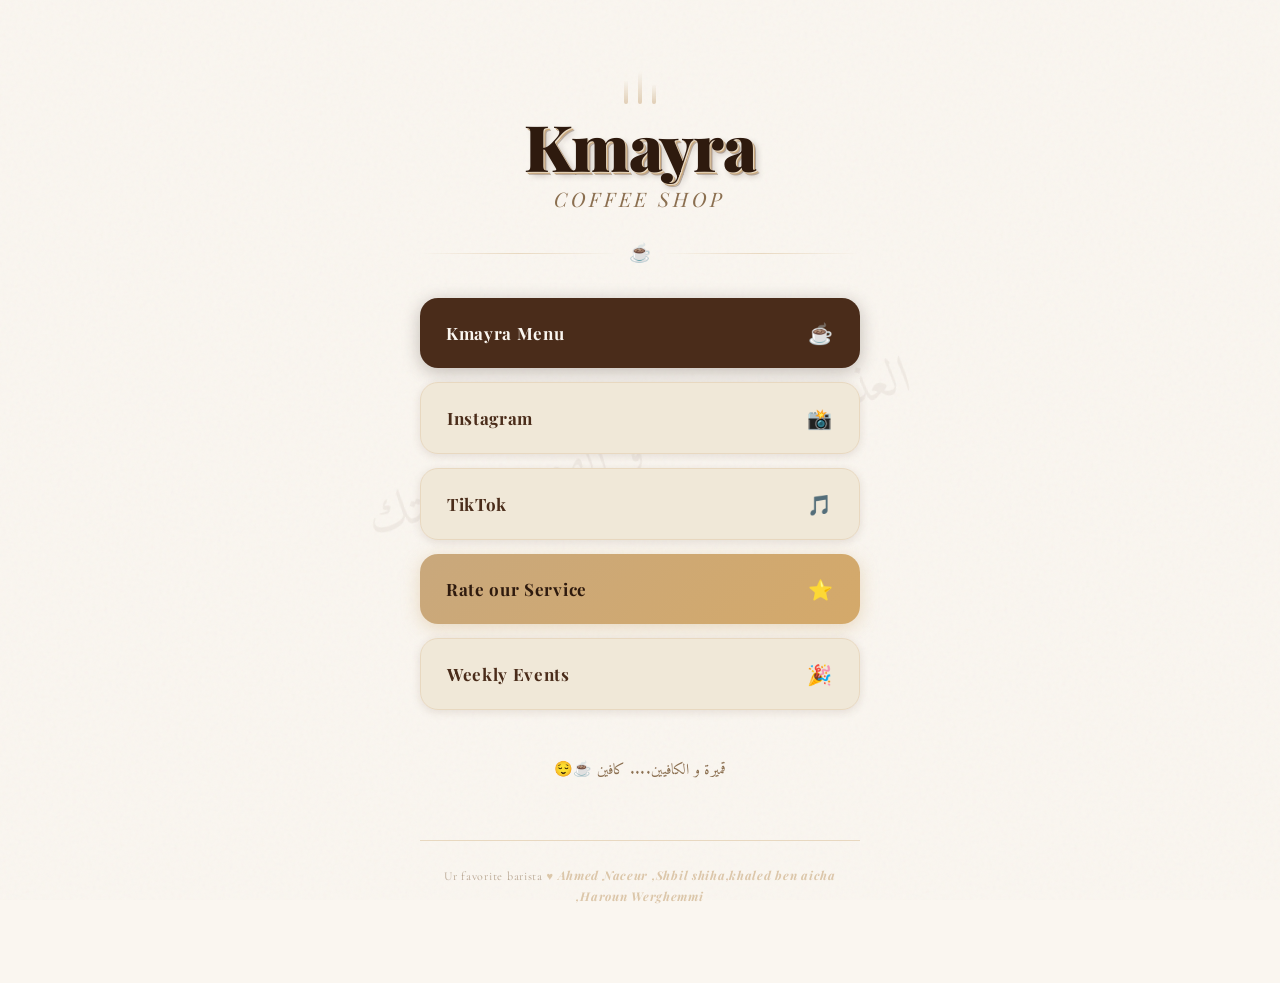
==== commit a800d3c6: "update menu and events" ====
--- a/index.html
+++ b/index.html
@@ -75,7 +75,7 @@
 
       <!-- Footer tagline -->
       <p class="footer-tagline animate-in delay-6">
-        العذر القهوة... و القصد شوفتك
+       😌☕ قميرة و الكافيين.... كافين
       </p>
       <footer class="page-footer animate-in delay-3">
       <p class="footer-made">
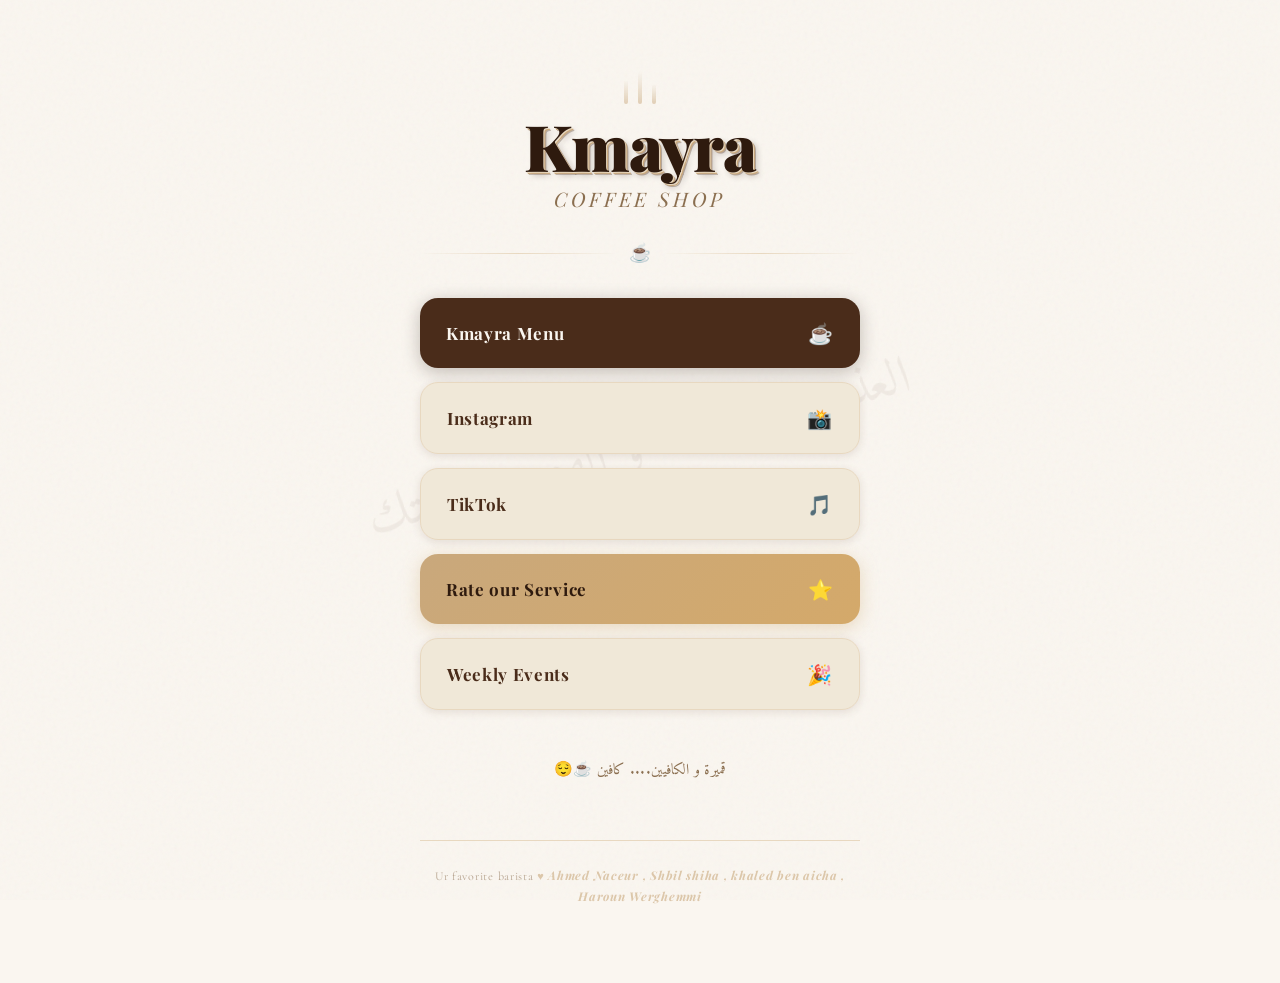
==== commit 74942bb5: "update menu and events" ====
--- a/index.html
+++ b/index.html
@@ -79,7 +79,7 @@
       </p>
       <footer class="page-footer animate-in delay-3">
       <p class="footer-made">
-        Ur favorite barista  <span class="footer-heart">♥</span>  <span>Ahmed Naceur ,Shbil shiha,khaled ben aicha ,Haroun Werghemmi</span>
+        Ur favorite barista  <span class="footer-heart">♥</span>  <span>Ahmed Naceur , Shbil shiha , khaled ben aicha , Haroun Werghemmi</span>
       </p>
     </footer>
 
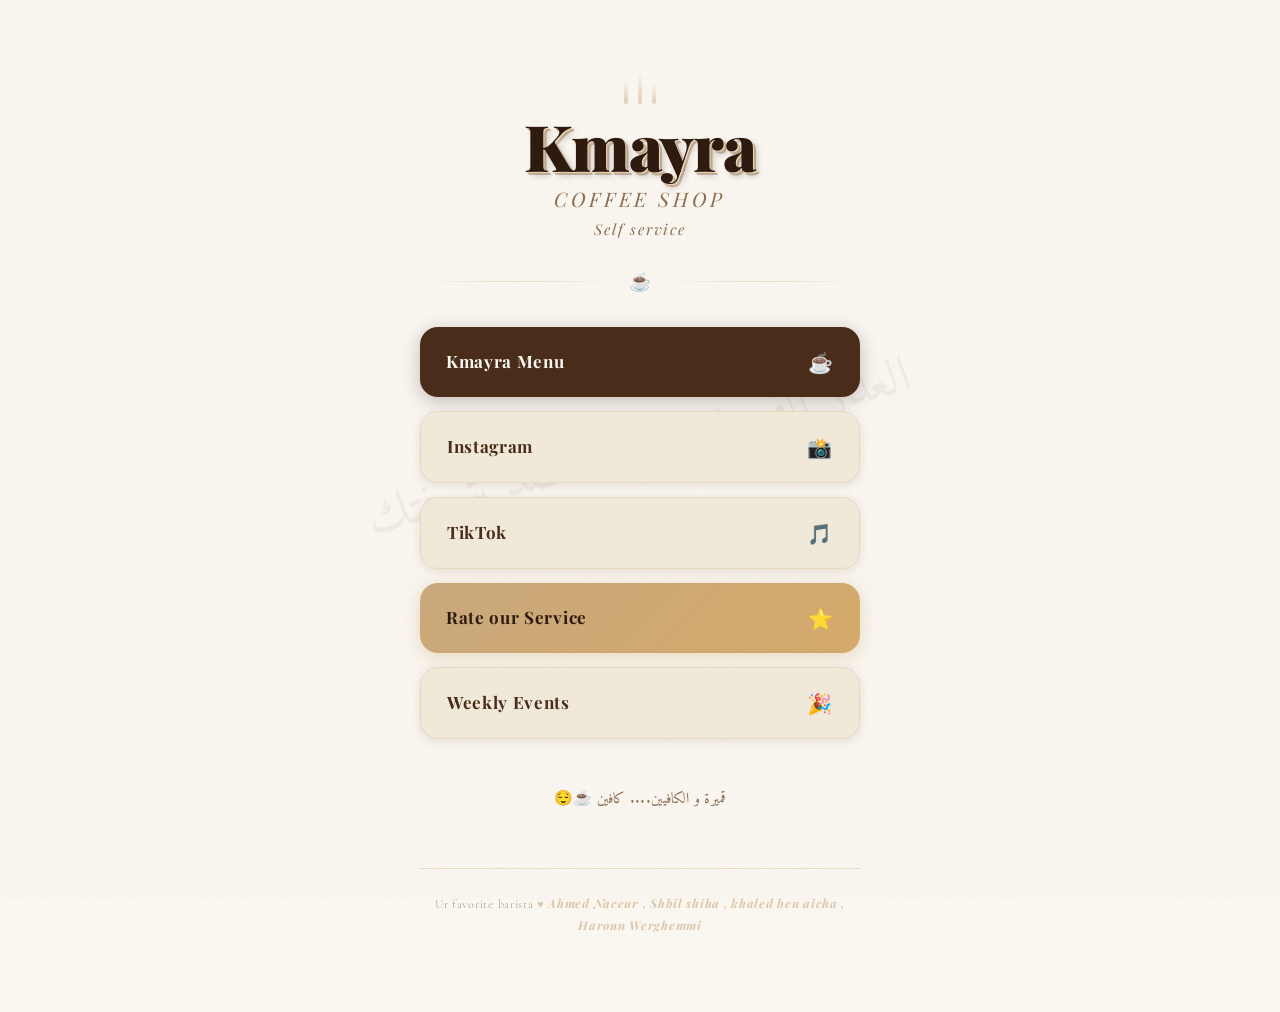
==== commit 5d490ea2: "update menu and events" ====
--- a/index.html
+++ b/index.html
@@ -28,6 +28,7 @@
       <div class="logo-container animate-in">
         <span class="logo-main">Kmayra</span>
         <span class="logo-sub">Coffee&nbsp;Shop</span>
+        <span class="page-subtitle">Self service</span>
       </div>
 
       <!-- Ornament divider -->
